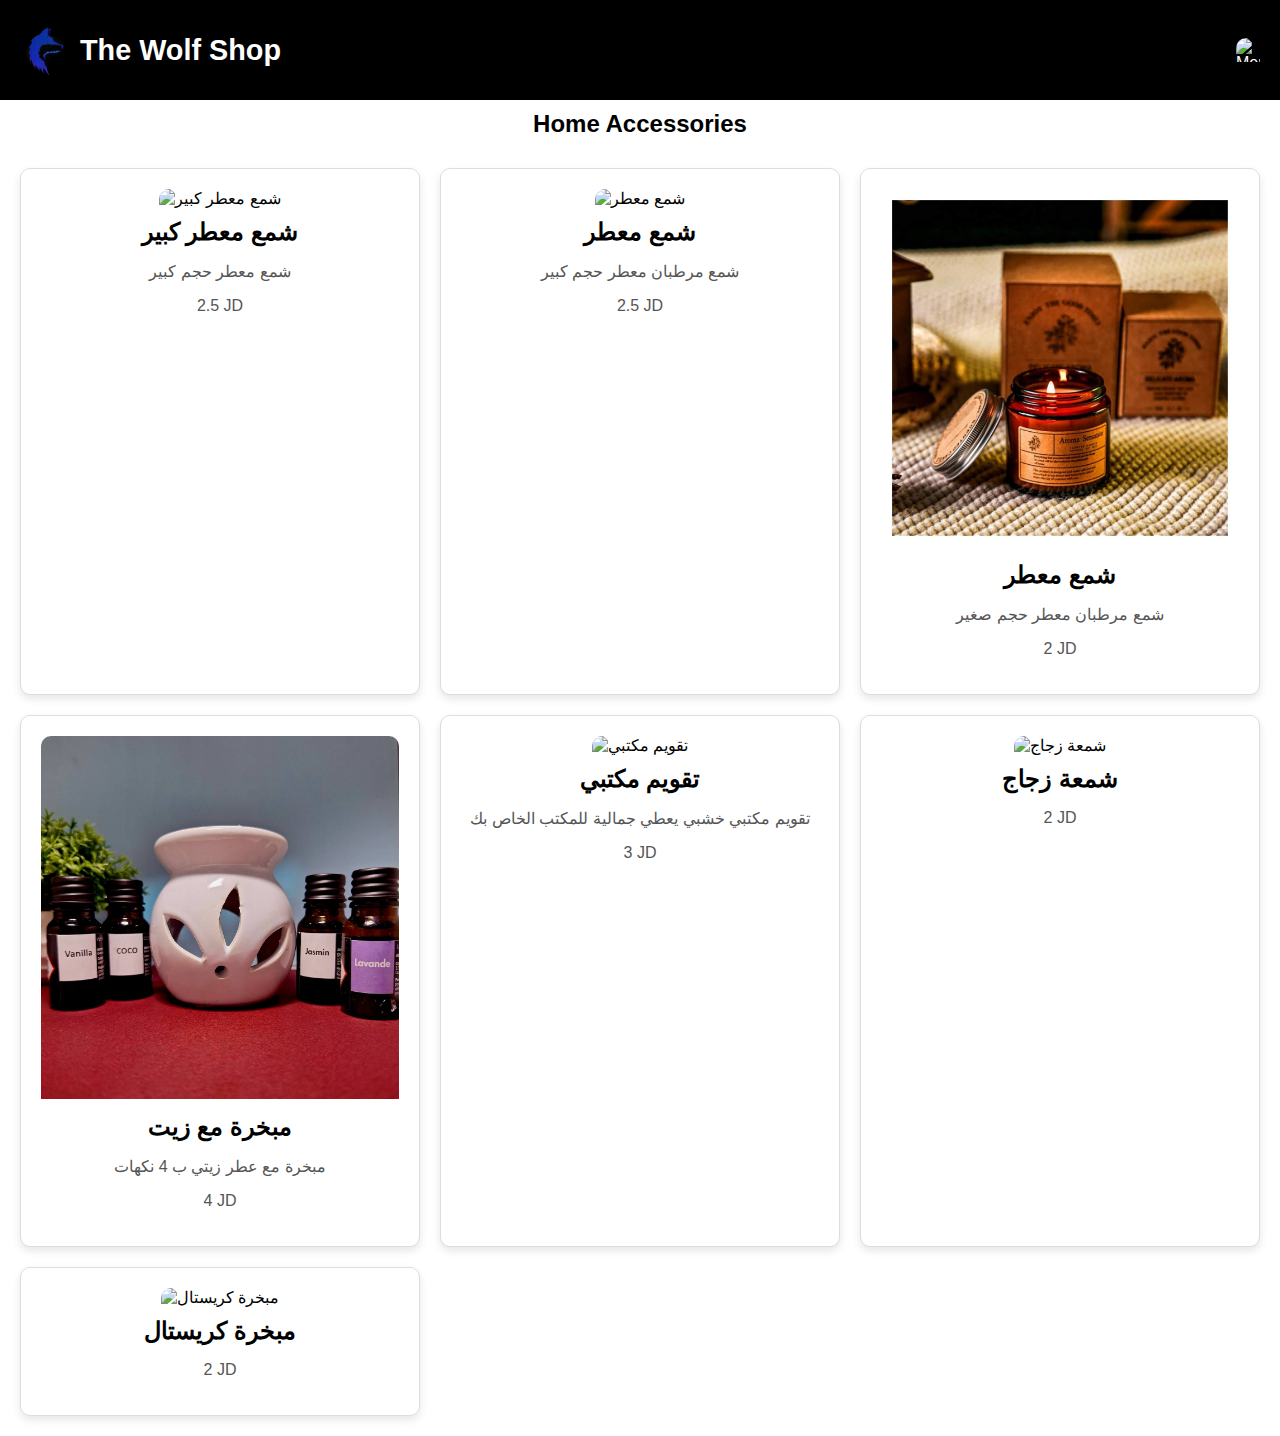
==== accessories.html @ bcd1ec47 "Update accessories.html" ====
<!DOCTYPE html>
<html lang="ar">
<head>
    <meta charset="UTF-8">
    <meta name="viewport" content="width=device-width, initial-scale=1.0">
    <title>The Wolf Shop</title>
    <style>
        /* تصميم الصفحة العامة */
        body {
            font-family: Arial, sans-serif;
            margin: 0;
            padding: 0;
            box-sizing: border-box;
            scroll-behavior: smooth;
            background-color: white;
        }

        header {
            background-color: #000;
            color: white;
            padding: 10px 20px;
            display: flex;
            justify-content: space-between;
            align-items: center;
            height: 80px;
        }

        .logo-container {
            display: flex;
            align-items: center;
        }

        .logo-container h1 {
            margin: 0;
            padding-left: 10px;
            font-size: 1.8em;
        }

        .logo-container img {
            width: 50px;
            height: 50px;
        }

        .menu-icon {
            width: 24px;
            height: 24px;
            cursor: pointer;
        }

        .menu {
            display: none;
            position: fixed;
            top: 0;
            right: 0;
            width: 50%;
            height: 100%;
            background-color: black;
            color: white;
            padding: 20px;
            box-shadow: -5px 0 10px rgba(0, 0, 0, 0.5);
            transition: transform 0.3s ease-in-out;
            transform: translateX(100%);
        }

        .menu.active {
            display: block;
            transform: translateX(0);
        }

        .menu a {
            display: block;
            margin: 20px 0;
            color: white;
            text-decoration: none;
            font-size: 1.5em;
        }

        .menu a:hover {
            color: darkblue;
        }

        .home-link {
            color: white;
            text-decoration: none;
            font-size: 1.2em;
            padding: 10px 20px;
            background-color: darkblue;
            border-radius: 5px;
        }

        .icon {
            width: 24px;
            height: 24px;
            animation: draw 2s forwards;
        }

        @keyframes draw {
            from { width: 0; height: 0; opacity: 1; }
            to { width: 13%; height: 13%; opacity: 1; }
        }

        /* تصميم المنتجات */
        .products {
            display: grid;
            grid-template-columns: repeat(auto-fit, minmax(300px, 1fr));
            gap: 20px;
            padding: 20px;
        }

        article {
            background-color: #fff;
            border: 1px solid #ddd;
            border-radius: 10px;
            box-shadow: 0 4px 8px rgba(0, 0, 0, 0.1);
            padding: 20px;
            text-align: center;
            transition: transform 0.2s;
        }

        article:hover {
            transform: scale(1.05);
        }

        img {
            width: 100%;
            height: auto;
            border-radius: 10px 10px 0 0;
            cursor: pointer; /* نضيف هذا حتى يظهر أن الصورة قابلة للنقر */
        }

        h2 {
            font-size: 1.5em;
            margin: 10px 0;
            text-align: center;
            width: 100%;
        }

        p {
            font-size: 1em;
            color: #555;
        }

        .buy-button {
            display: inline-block;
            padding: 10px 20px;
            background-color: darkblue;
            color: white;
            text-decoration: none;
            border-radius: 5px;
            margin-top: 10px;
            transition: background-color 0.3s;
        }

        .buy-button:hover {
            background-color: #0044cc;
        }

        /* تصميم النافذة المنبثقة */
        .modal {
            display: none;
            position: fixed;
            z-index: 1000;
            left: 0;
            top: 0;
            width: 100%;
            height: 100%;
            background-color: rgba(0, 0, 0, 0.5);
        }

        .modal-content {
            background-color: #fff;
            margin: 10% auto;
            padding: 20px;
            width: 80%;
            max-width: 600px;
            border-radius: 10px;
            text-align: center;
        }

        .modal-content img {
            width: 100%;
            height: auto;
            border-radius: 10px;
            margin-bottom: 15px;
        }

        .modal-content .slider {
            position: relative;
            display: flex;
            align-items: center;
        }

        .modal-content .slider img {
            width: 100%;
            height: auto;
        }

        .modal-content .slider .prev,
        .modal-content .slider .next {
            position: absolute;
            top: 50%;
            transform: translateY(-50%);
            background-color: rgba(0, 0, 0, 0.5);
            color: white;
            border: none;
            padding: 10px;
            cursor: pointer;
        }

        .modal-content .slider .prev {
            left: 0;
        }

        .modal-content .slider .next {
            right: 0;
        }

        .modal-content .buy-button {
            margin-top: 20px;
        }

        .modal-buttons {
            display: flex;
            justify-content: space-around;
        }

        .close {
            color: #aaa;
            float: right;
            font-size: 28px;
            font-weight: bold;
        }

        .close:hover,
        .close:focus {
            color: black;
            text-decoration: none;
            cursor: pointer;
        }
    </style>
</head>
<body>

<header>
    <div class="logo-container">
        <img src="4.jpg" alt="علامة الموقع" class="icon">
        <h1>The Wolf Shop</h1>
    </div>
    <img src="....jpeg" alt="Menu Icon" class="menu-icon" id="menuIcon">
</header>

<!-- Menu -->
<div class="menu" id="menu">
    <a href="index.html" class="home-link">Home</a>
    <a href="accessories.html">Accessories</a>
    <a href="electronics.html">electronics</a>
    <a href="Perfumes.html">Perfumes</a>
    <a href="clothes.html">clothes</a>
    <a href="makeup.html">Makeup</a>
    <a href="other.html">other</a>
    <a href="https://www.instagram.com/the__wolf_shop?igsh=Nmwyc2s1bDZhbnEx">تواصل معنا</a>
</div>

<!-- نافذة منبثقة للمنتجات -->
<div id="productModal" class="modal">
    <div class="modal-content">
        <span class="close">&times;</span>
        <div class="slider">
            <button class="prev">&lt;</button>
            <img id="productImage" src="" alt="Product Image">
            <button class="next">&gt;</button>
        </div>
        <h3 id="productTitle"></h3>
        <a href="https://www.instagram.com/the__wolf_shop?igsh=Nmwyc2s1bDZhbnEx" target="_blank" class="buy-button">شراء الآن</a>
    </div>
</div>

<section>
    <div id="accessories" class="category">
        <h2> Home Accessories</h2>
        <div class="products">
            <article>
                <img src="شمع معطر كبير.jpg" alt="شمع معطر كبير" data-title=" شمع معطر كبير" data-images="شمع معطر كبير.jpg,شمع معطر كبير 2.jpg">
                <h2>شمع معطر كبير</h2>
                <p>شمع  معطر حجم كبير</p>
                <p>2.5 JD</p>
            </article>
            <article>
                <img src="شمع معطر 2.jpg" alt="شمع معطر " data-title="شمع معطر" data-images="شمع معطر 2.jpg,شمع معطر.jpg,شمع معطر3.jpg">
                <h2>شمع معطر</h2>
                <p>شمع مرطبان معطر حجم كبير</p>
                <p>2.5 JD</p>
            </article>
            <article>
                <img src="شمع معطر مرطبان حجم صغير.jpg" alt="شمع معطر " data-title="شمع معطر" data-images="شمع معطر مرطبان حجم صغير.jpg,شمع معطر مرطبان حجم صغير1.jpg,شمع معطر مرطبان حجم صغير2.jpg">
                <h2>شمع معطر</h2>
                <p>شمع مرطبان معطر حجم صغير</p>
                <p>2 JD</p>
            </article>
            <article>
                <img src="مبخرة مع زيت.jpg" alt="مبخرة مع زيت" data-title="مبخرة مع زيت" data-images="مبخرة مع زيت.jpg,زيت عطر فانيلا.jpg,زيت عطر لفندر.jpg,زيت عطر كوكو.jpg,زيت عطر ياسين.jpg">
                <h2>مبخرة مع زيت</h2>
                <p>مبخرة مع عطر زيتي ب 4 نكهات</p>
                <p>4 JD</p>
            </article>
            <article>
                <img src="تقويم مكتبي.jpg" alt="تقويم مكتبي" data-title="تقويم مكتبي" data-images="تقويم مكتبي.jpg,تقويم مكتبي 2.jpg,تقويم مكتبي 3.jpg">
                <h2>تقويم مكتبي</h2>
                <p>تقويم مكتبي خشبي يعطي جمالية للمكتب الخاص بك</p>
                <p>3 JD</p>
            </article>
            <article>
                <img src="شمعة زجاج.jpg" alt="شمعة زجاج" data-title="شمعة زجاج" data-images="شمعة زجاج.jpg,شمعة زجاج 3.jpg,شمعة زجاج 2.jpg">
                <h2>شمعة زجاج</h2>
                <p></p>
                <p>2 JD</p>
            </article>
            <article>
                <img src="مبخرة كريستال.jpg" alt="مبخرة كريستال" data-title="مبخرة كريستال" data-images="مبخرة كريستال.jpg">
                <h2>مبخرة كريستال</h2>
                <p></p>
                <p>2 JD</p>
            </article>
        </div>
    </div>
</section>

<script>
    // Toggle Menu
    const menuIcon = document.getElementById('menuIcon');
    const menu = document.getElementById('menu');

    menuIcon.addEventListener('click', () => {
        menu.classList.toggle('active');
    });

    // Modal Variables
    const productModal = document.getElementById('productModal');
    const closeModal = document.querySelector('.close');
    const productImage = document.getElementById('productImage');
    const productTitle = document.getElementById('productTitle');
    let currentImageIndex = 0;
    let imagesArray = [];

    // Function to show the modal
    document.querySelectorAll('.products img').forEach(image => {
        image.addEventListener('click', function() {
            const images = this.getAttribute('data-images').split(',');
            imagesArray = images;
            currentImageIndex = 0;
            productImage.src = imagesArray[currentImageIndex];
            productTitle.textContent = this.getAttribute('data-title');
            productModal.style.display = 'block';
        });
    });

    // Close modal
    closeModal.addEventListener('click', function() {
        productModal.style.display = 'none';
    });

    // Image slider functionality
    document.querySelector('.next').addEventListener('click', () => {
        currentImageIndex = (currentImageIndex + 1) % imagesArray.length;
        productImage.src = imagesArray[currentImageIndex];
    });

    document.querySelector('.prev').addEventListener('click', () => {
        currentImageIndex = (currentImageIndex - 1 + imagesArray.length) % imagesArray.length;
        productImage.src = imagesArray[currentImageIndex];
    });

    // Close modal if clicking outside the modal content
    window.onclick = function(event) {
        if (event.target == productModal) {
            productModal.style.display = 'none';
        }
    };
</script>

</body>
</html>
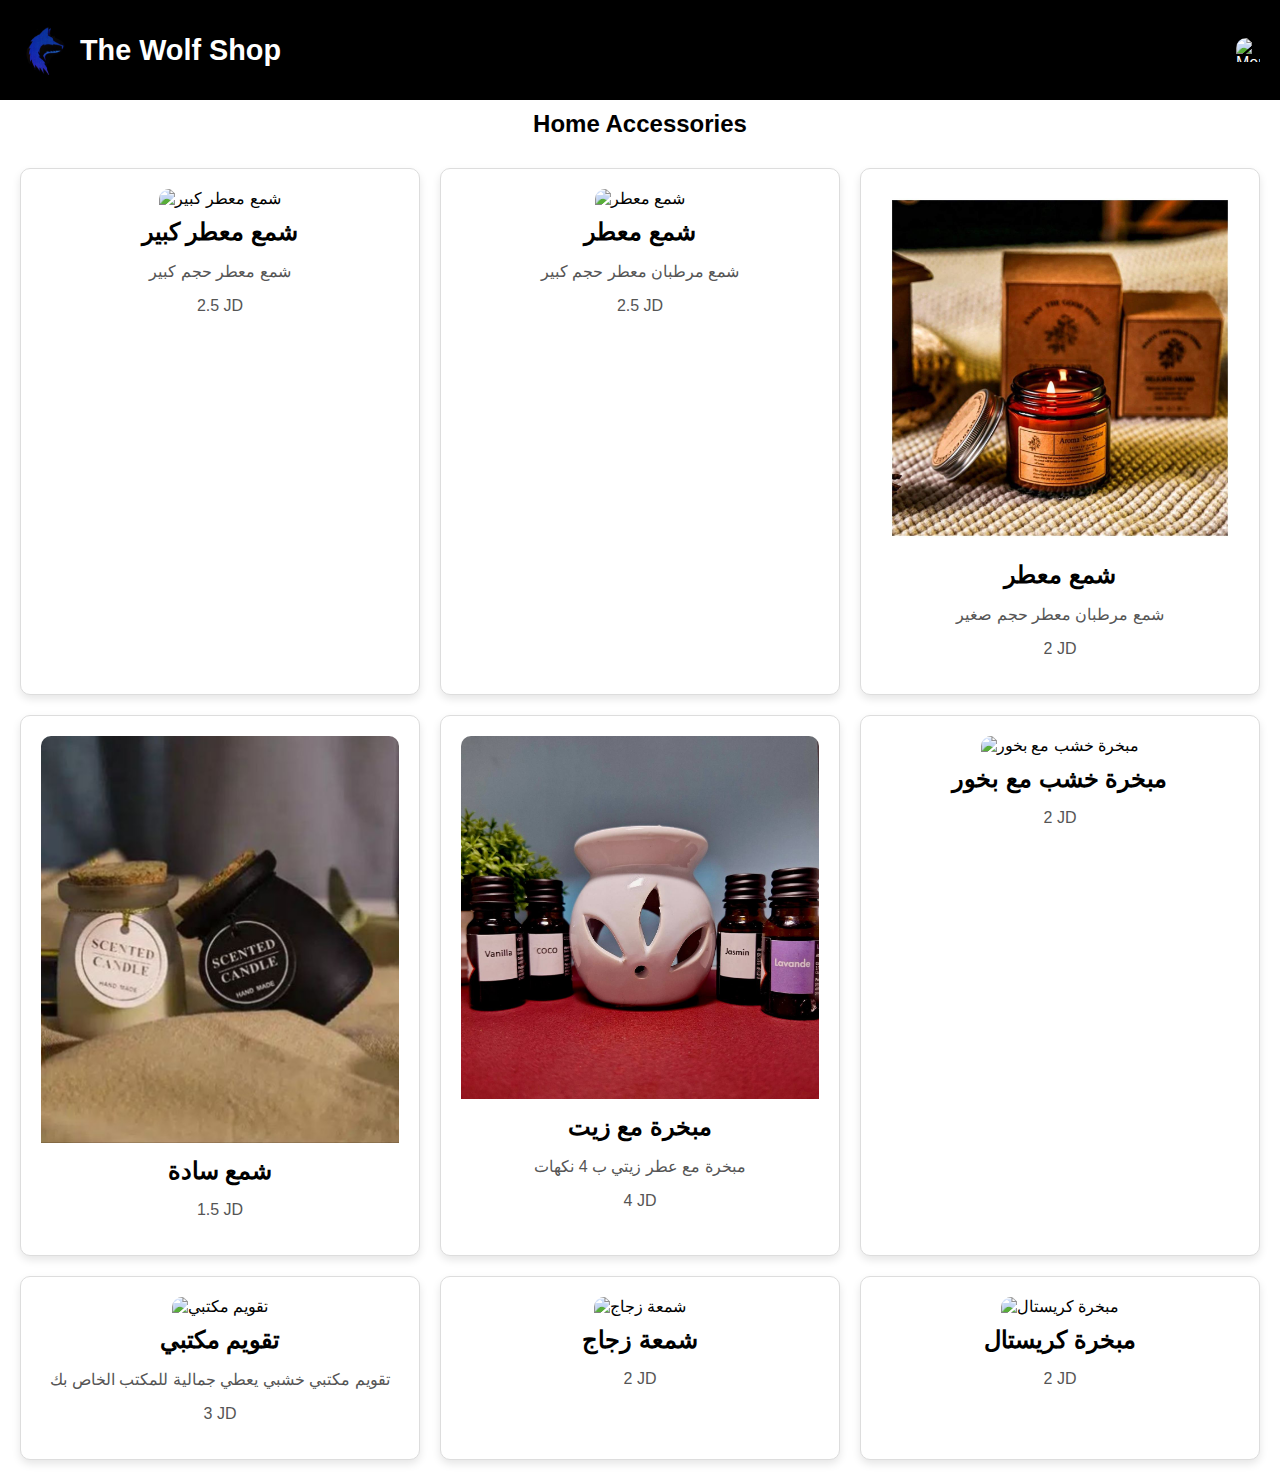
==== commit 32ced25a: "Update accessories.html" ====
--- a/accessories.html
+++ b/accessories.html
@@ -298,10 +298,22 @@
                 <p>2 JD</p>
             </article>
             <article>
+                <img src="شمع سادة.jpg" alt="شمع سادة " data-title="شمع سادة" data-images="شمع سادة.jpg,شمع سادة2.jpg,شمع سادة3.jpg">
+                <h2>شمع سادة</h2>
+                <p></p>
+                <p>1.5 JD</p>
+            </article>
+            <article>
                 <img src="مبخرة مع زيت.jpg" alt="مبخرة مع زيت" data-title="مبخرة مع زيت" data-images="مبخرة مع زيت.jpg,زيت عطر فانيلا.jpg,زيت عطر لفندر.jpg,زيت عطر كوكو.jpg,زيت عطر ياسين.jpg">
                 <h2>مبخرة مع زيت</h2>
                 <p>مبخرة مع عطر زيتي ب 4 نكهات</p>
                 <p>4 JD</p>
+            </article>
+            <article>
+                <img src="مبخرة خشب2.jpg" alt="مبخرة خشب مع بخور " data-title="مبخرة خشب مع بخور " data-images="مبخرة خشب2.jpg,مبخرة خشب3.jpg,مبخرة خشب4.jpg">
+                <h2>مبخرة خشب مع بخور</h2>
+                <p></p>
+                <p>2 JD</p>
             </article>
             <article>
                 <img src="تقويم مكتبي.jpg" alt="تقويم مكتبي" data-title="تقويم مكتبي" data-images="تقويم مكتبي.jpg,تقويم مكتبي 2.jpg,تقويم مكتبي 3.jpg">
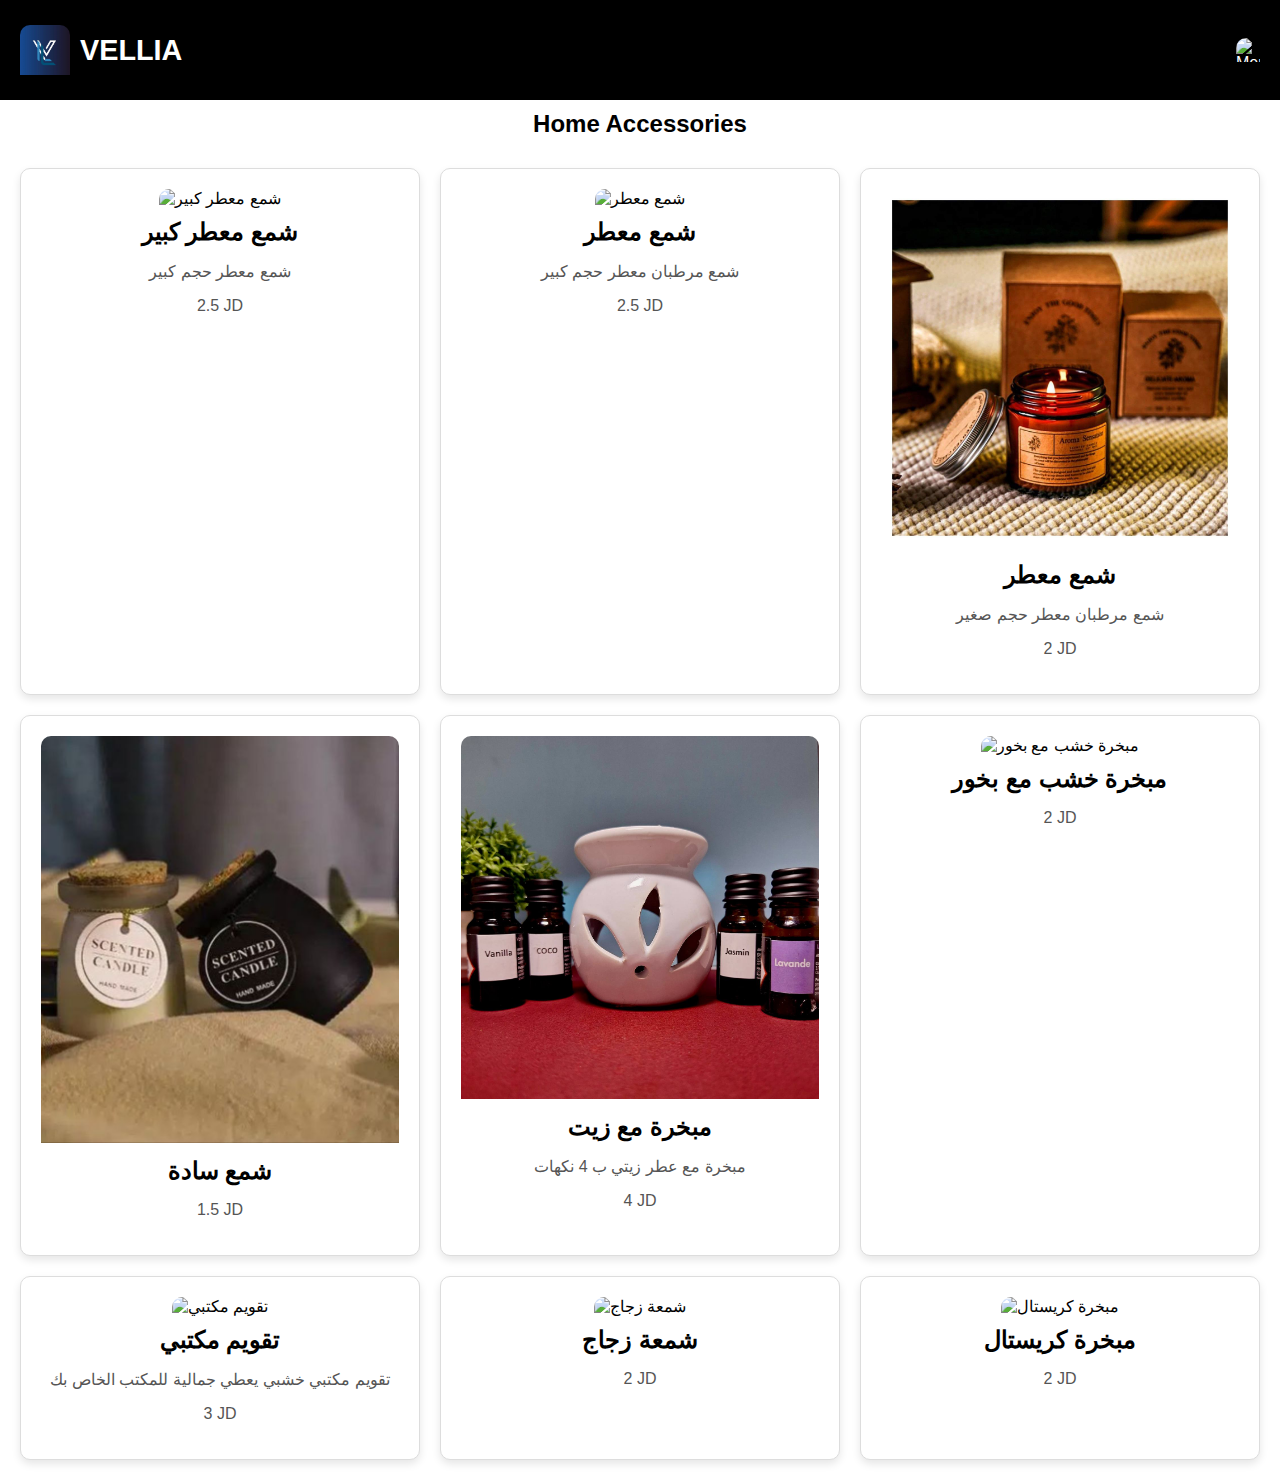
==== commit e9af5b8e: "Update accessories.html" ====
--- a/accessories.html
+++ b/accessories.html
@@ -4,6 +4,7 @@
     <meta charset="UTF-8">
     <meta name="viewport" content="width=device-width, initial-scale=1.0">
     <title>The Wolf Shop</title>
+    <link rel="icon" href="logo00.jpg">
     <style>
         /* تصميم الصفحة العامة */
         body {
@@ -243,8 +244,8 @@
 
 <header>
     <div class="logo-container">
-        <img src="4.jpg" alt="علامة الموقع" class="icon">
-        <h1>The Wolf Shop</h1>
+        <img src="logo00.jpg" alt="علامة الموقع" class="icon">
+        <h1>VELLIA</h1>
     </div>
     <img src="....jpeg" alt="Menu Icon" class="menu-icon" id="menuIcon">
 </header>
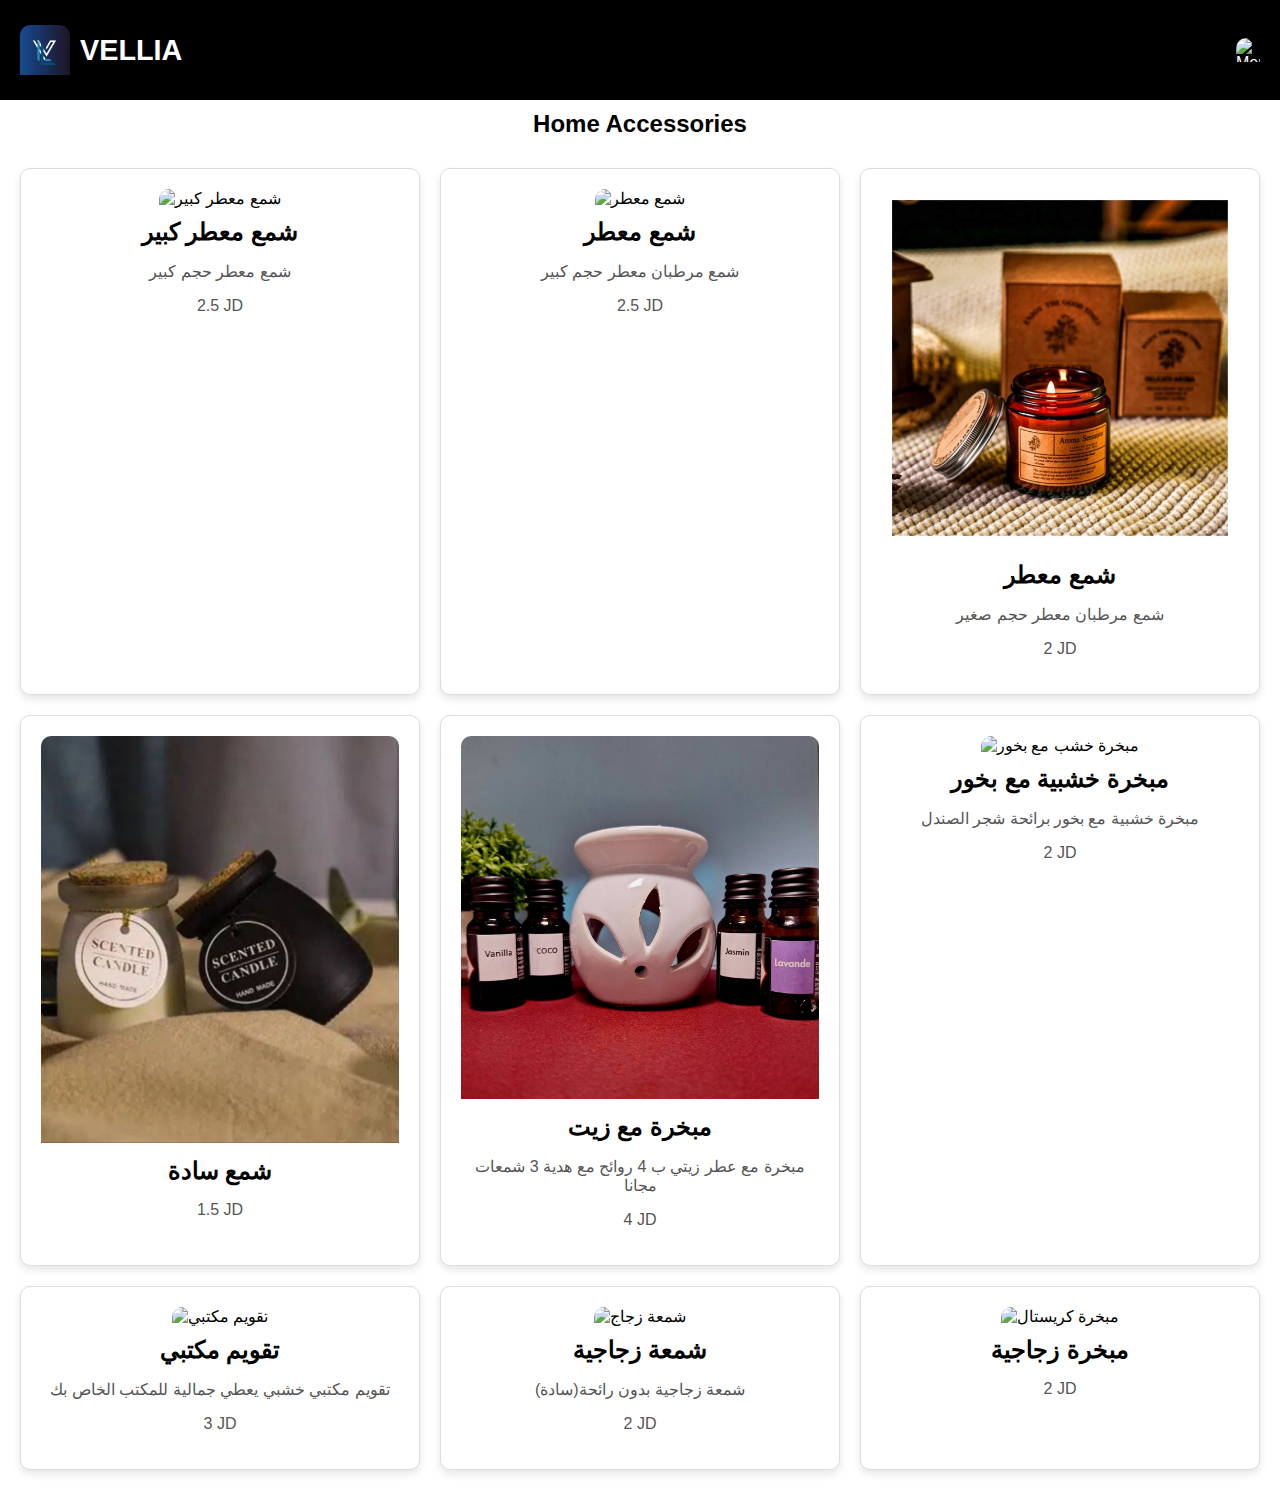
==== commit 434aaa45: "Update accessories.html" ====
--- a/accessories.html
+++ b/accessories.html
@@ -156,88 +156,88 @@
             background-color: #0044cc;
         }
 
-        /* تصميم النافذة المنبثقة */
-        .modal {
-            display: none;
-            position: fixed;
-            z-index: 1000;
-            left: 0;
-            top: 0;
-            width: 100%;
-            height: 100%;
-            background-color: rgba(0, 0, 0, 0.5);
-        }
-
-        .modal-content {
-            background-color: #fff;
-            margin: 10% auto;
-            padding: 20px;
-            width: 80%;
-            max-width: 600px;
-            border-radius: 10px;
-            text-align: center;
-        }
-
-        .modal-content img {
-            width: 100%;
-            height: auto;
-            border-radius: 10px;
-            margin-bottom: 15px;
-        }
-
-        .modal-content .slider {
-            position: relative;
-            display: flex;
-            align-items: center;
-        }
-
-        .modal-content .slider img {
-            width: 100%;
-            height: auto;
-        }
-
-        .modal-content .slider .prev,
-        .modal-content .slider .next {
-            position: absolute;
-            top: 50%;
-            transform: translateY(-50%);
-            background-color: rgba(0, 0, 0, 0.5);
-            color: white;
-            border: none;
-            padding: 10px;
-            cursor: pointer;
-        }
-
-        .modal-content .slider .prev {
-            left: 0;
-        }
-
-        .modal-content .slider .next {
-            right: 0;
-        }
-
-        .modal-content .buy-button {
-            margin-top: 20px;
-        }
-
-        .modal-buttons {
-            display: flex;
-            justify-content: space-around;
-        }
-
-        .close {
-            color: #aaa;
-            float: right;
-            font-size: 28px;
-            font-weight: bold;
-        }
-
-        .close:hover,
-        .close:focus {
-            color: black;
-            text-decoration: none;
-            cursor: pointer;
-        }
+       /* تصميم النافذة المنبثقة */
+.modal {
+    display: none; /* إخفاء النافذة بشكل افتراضي */
+    position: fixed; /* تجعل النافذة في مكان ثابت */
+    z-index: 1000; /* تجعلها فوق العناصر الأخرى */
+    left: 50%; /* مركز النافذة من اليسار */
+    top: 50%; /* مركز النافذة من الأعلى */
+    transform: translate(-50%, -50%); /* محاذاة النافذة في المنتصف */
+    width: 60%; /* عرض النافذة (أصغر) */
+    max-width: 400px; /* الحد الأقصى للعرض (أصغر) */
+    height: auto; /* ارتفاع النافذة تلقائي */
+    background-color: rgba(0, 0, 0, 0.5); /* الخلفية الشفافة */
+}
+
+.modal-content {
+    background-color: #fff; /* خلفية المحتوى */
+    padding: 20px; /* مسافة داخلية */
+    border-radius: 10px; /* زوايا دائرية */
+    text-align: center; /* محاذاة النص */
+}
+
+.modal-content img {
+    width: 100%; /* عرض الصورة */
+    height: auto; /* ارتفاع تلقائي */
+    border-radius: 10px; /* زوايا دائرية للصورة */
+    margin-bottom: 15px; /* مسافة تحت الصورة */
+}
+
+.modal-content .slider {
+    position: relative; /* موضع نسبي للزر */
+    display: flex; /* استخدام الفليكس */
+    align-items: center; /* محاذاة العناصر */
+}
+
+.modal-content .slider img {
+    width: 100%; /* عرض الصورة في السلايدر */
+    height: auto; /* ارتفاع تلقائي */
+}
+
+.modal-content .slider .prev,
+.modal-content .slider .next {
+    position: absolute; /* موضع مطلق */
+    top: 50%; /* مركز من الأعلى */
+    transform: translateY(-50%); /* محاذاة عمودياً */
+    background-color: rgba(0, 0, 0, 0.5); /* لون الخلفية */
+    color: white; /* لون النص */
+    border: none; /* بدون حدود */
+    padding: 10px; /* مسافة داخلية */
+    cursor: pointer; /* شكل المؤشر */
+}
+
+.modal-content .slider .prev {
+    left: 0; /* الجانب الأيسر */
+}
+
+.modal-content .slider .next {
+    right: 0; /* الجانب الأيمن */
+}
+
+.modal-content .buy-button {
+    margin-top: 20px; /* مسافة فوق زر الشراء */
+}
+
+.modal-buttons {
+    display: flex; /* استخدام الفليكس */
+    justify-content: space-around; /* توزيع العناصر */
+}
+
+.close {
+    color: #aaa; /* لون الزر */
+    float: right; /* محاذاة إلى اليمين */
+    font-size: 28px; /* حجم الخط */
+    font-weight: bold; /* سمك الخط */
+}
+
+.close:hover,
+.close:focus {
+    color: black; /* لون عند التحويم */
+    text-decoration: none; /* إزالة التسطير */
+    cursor: pointer; /* شكل المؤشر */
+}
+
     </style>
 </head>
 <body>
@@ -307,13 +307,13 @@
             <article>
                 <img src="مبخرة مع زيت.jpg" alt="مبخرة مع زيت" data-title="مبخرة مع زيت" data-images="مبخرة مع زيت.jpg,زيت عطر فانيلا.jpg,زيت عطر لفندر.jpg,زيت عطر كوكو.jpg,زيت عطر ياسين.jpg">
                 <h2>مبخرة مع زيت</h2>
-                <p>مبخرة مع عطر زيتي ب 4 نكهات</p>
+                <p>مبخرة مع عطر زيتي ب 4 روائح مع هدية 3 شمعات مجانا</p>
                 <p>4 JD</p>
             </article>
             <article>
                 <img src="مبخرة خشب2.jpg" alt="مبخرة خشب مع بخور " data-title="مبخرة خشب مع بخور " data-images="مبخرة خشب2.jpg,مبخرة خشب3.jpg,مبخرة خشب4.jpg">
-                <h2>مبخرة خشب مع بخور</h2>
-                <p></p>
+                <h2>مبخرة خشبية مع بخور</h2>
+                <p>مبخرة خشبية مع بخور برائحة شجر الصندل</p>
                 <p>2 JD</p>
             </article>
             <article>
@@ -324,13 +324,13 @@
             </article>
             <article>
                 <img src="شمعة زجاج.jpg" alt="شمعة زجاج" data-title="شمعة زجاج" data-images="شمعة زجاج.jpg,شمعة زجاج 3.jpg,شمعة زجاج 2.jpg">
-                <h2>شمعة زجاج</h2>
-                <p></p>
+                <h2> شمعة زجاجية</h2>
+                <p>شمعة زجاجية بدون رائحة(سادة)</p>
                 <p>2 JD</p>
             </article>
             <article>
                 <img src="مبخرة كريستال.jpg" alt="مبخرة كريستال" data-title="مبخرة كريستال" data-images="مبخرة كريستال.jpg">
-                <h2>مبخرة كريستال</h2>
+                <h2>مبخرة زجاجية</h2>
                 <p></p>
                 <p>2 JD</p>
             </article>
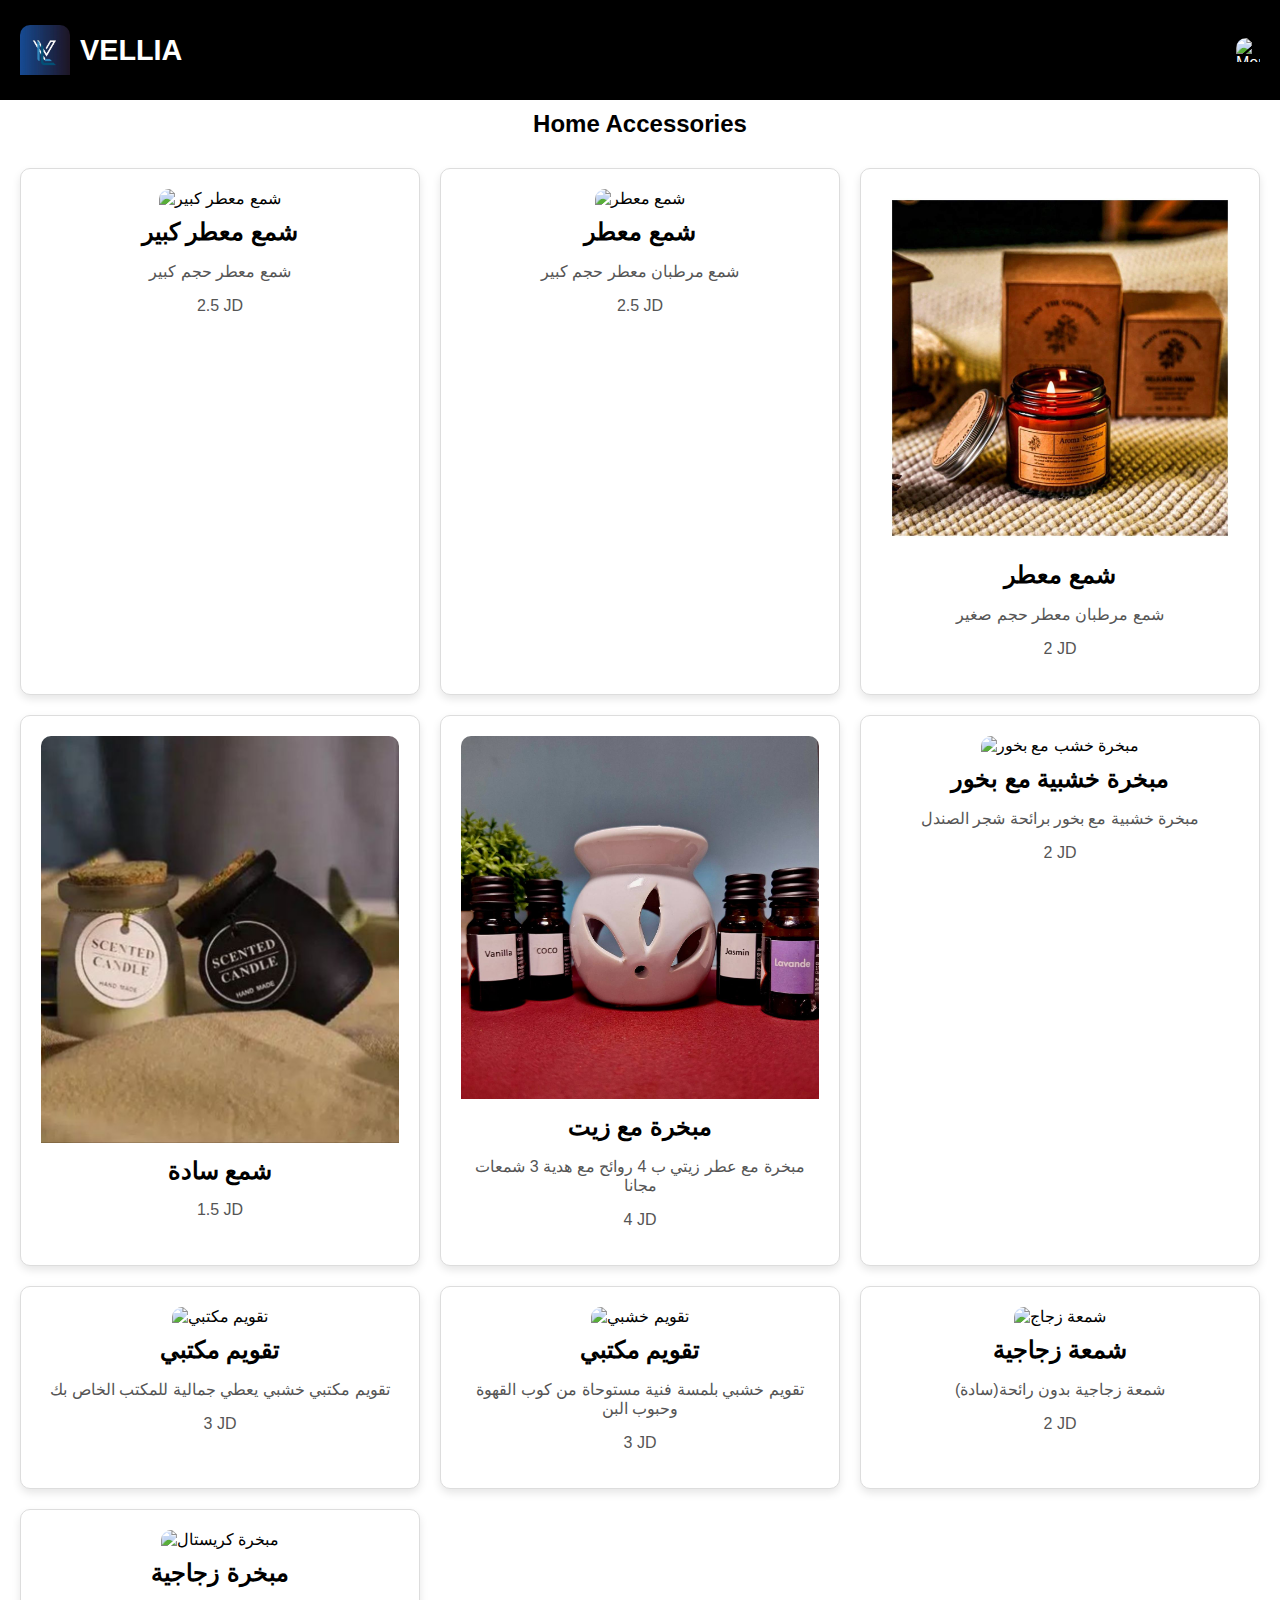
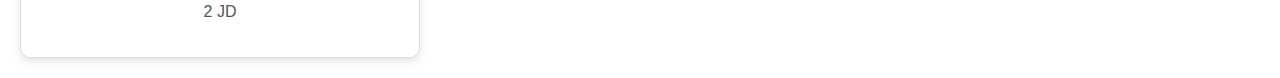
==== commit e219ad8e: "Update accessories.html" ====
--- a/accessories.html
+++ b/accessories.html
@@ -272,7 +272,7 @@
             <button class="next">&gt;</button>
         </div>
         <h3 id="productTitle"></h3>
-        <a href="https://www.instagram.com/the__wolf_shop?igsh=Nmwyc2s1bDZhbnEx" target="_blank" class="buy-button">شراء الآن</a>
+        <a href="https://www.instagram.com/vellia__shop?igsh=bjN2MDhiYTFqdGJp" target="_blank" class="buy-button">شراء الآن</a>
     </div>
 </div>
 
@@ -320,6 +320,12 @@
                 <img src="تقويم مكتبي.jpg" alt="تقويم مكتبي" data-title="تقويم مكتبي" data-images="تقويم مكتبي.jpg,تقويم مكتبي 2.jpg,تقويم مكتبي 3.jpg">
                 <h2>تقويم مكتبي</h2>
                 <p>تقويم مكتبي خشبي يعطي جمالية للمكتب الخاص بك</p>
+                <p>3 JD</p>
+            </article>
+			<article>
+                <img src="تقويم خشبي.jpg" alt=" تقويم خشبي" data-title="تقويم خشبي" data-images="تقويم خشبي.jpg,تقويم خشبي2.jpg,تقويم خشبي3.jpg">
+                <h2>تقويم مكتبي</h2>
+                <p>تقويم خشبي بلمسة فنية مستوحاة من كوب القهوة وحبوب البن</p>
                 <p>3 JD</p>
             </article>
             <article>
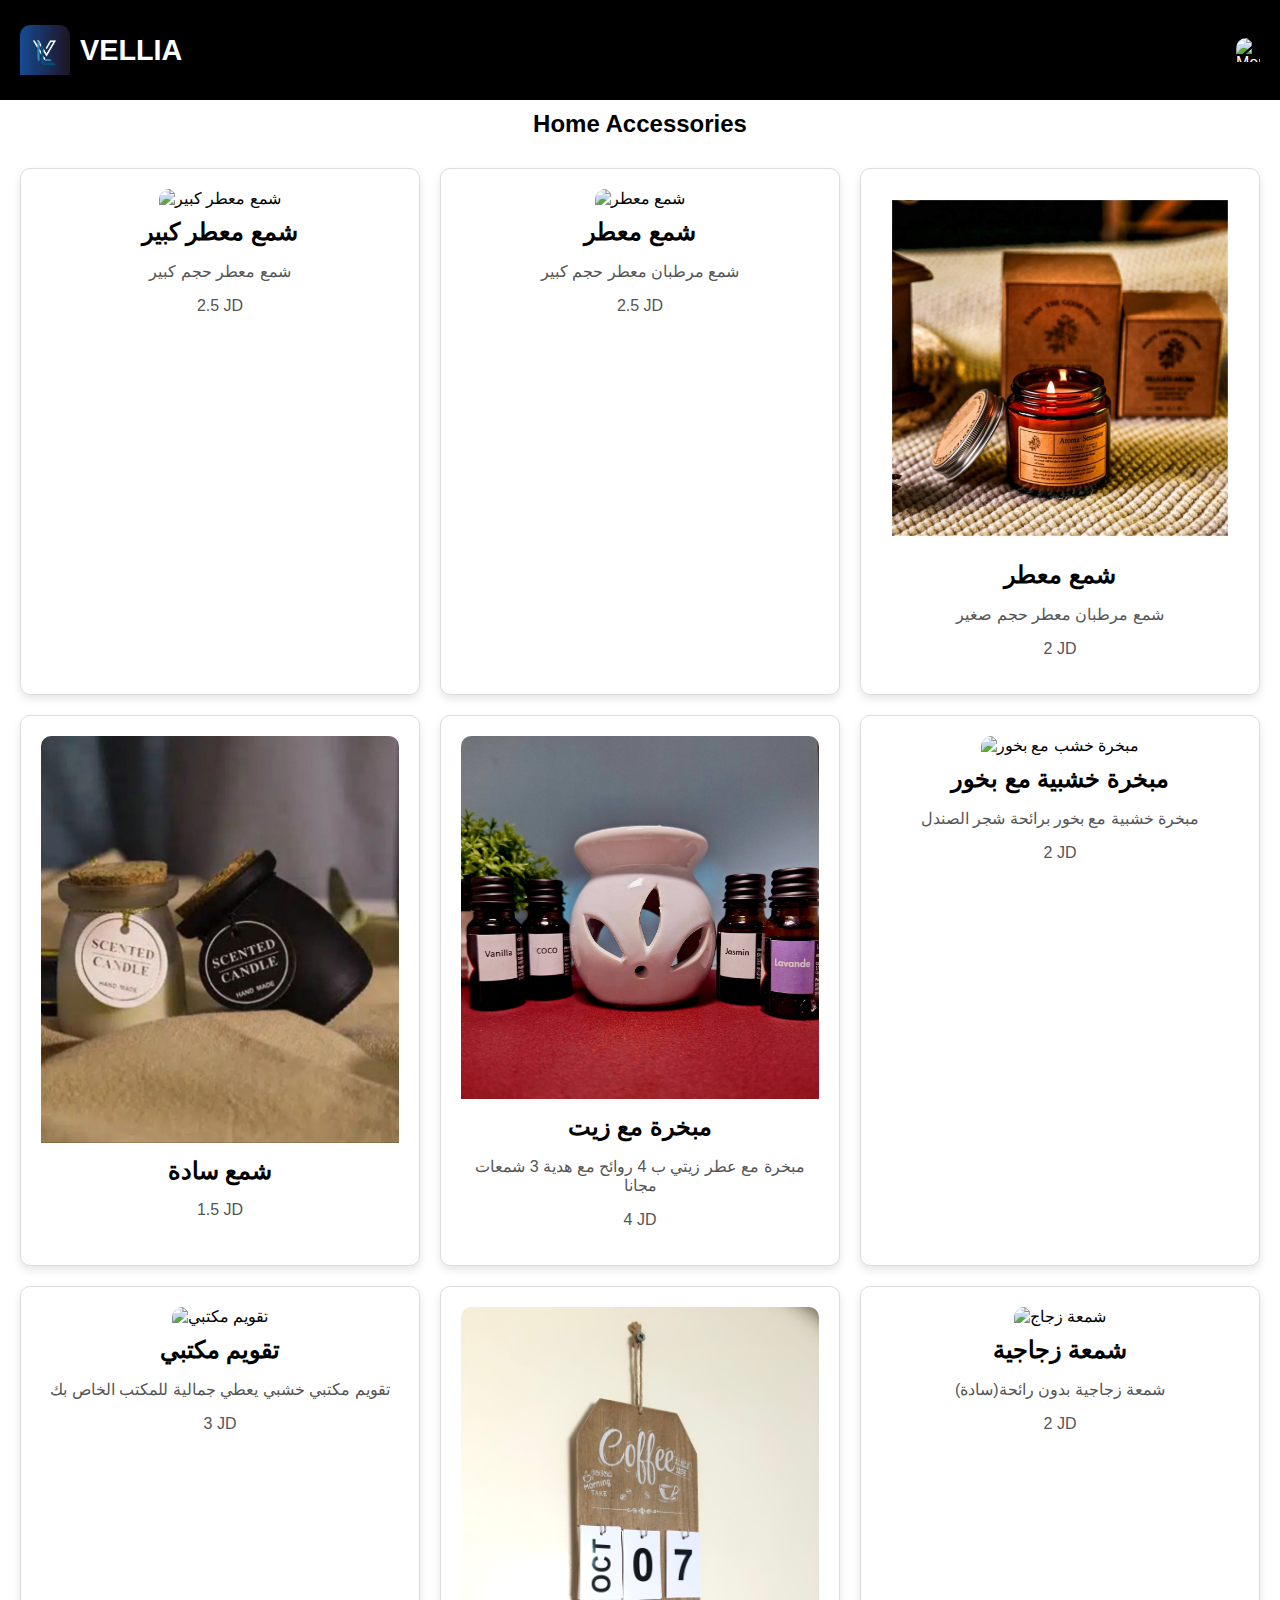
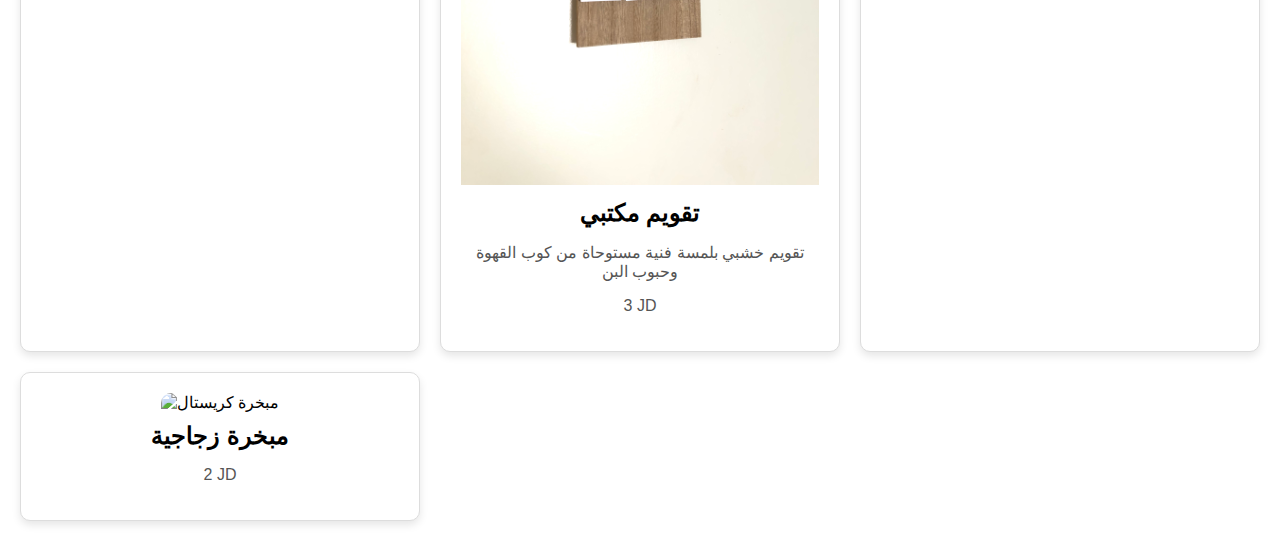
==== commit dfbf54dc: "Update accessories.html" ====
--- a/accessories.html
+++ b/accessories.html
@@ -323,7 +323,7 @@
                 <p>3 JD</p>
             </article>
 			<article>
-                <img src="تقويم خشبي.jpg" alt=" تقويم خشبي" data-title="تقويم خشبي" data-images="تقويم خشبي.jpg,تقويم خشبي2.jpg,تقويم خشبي3.jpg">
+                <img src="تقويم خشبي.jpeg" alt=" تقويم خشبي" data-title="تقويم خشبي" data-images="تقويم خشبي.jpeg,تقويم خشبي2.jpeg,تقويم خشبي3.jpeg">
                 <h2>تقويم مكتبي</h2>
                 <p>تقويم خشبي بلمسة فنية مستوحاة من كوب القهوة وحبوب البن</p>
                 <p>3 JD</p>
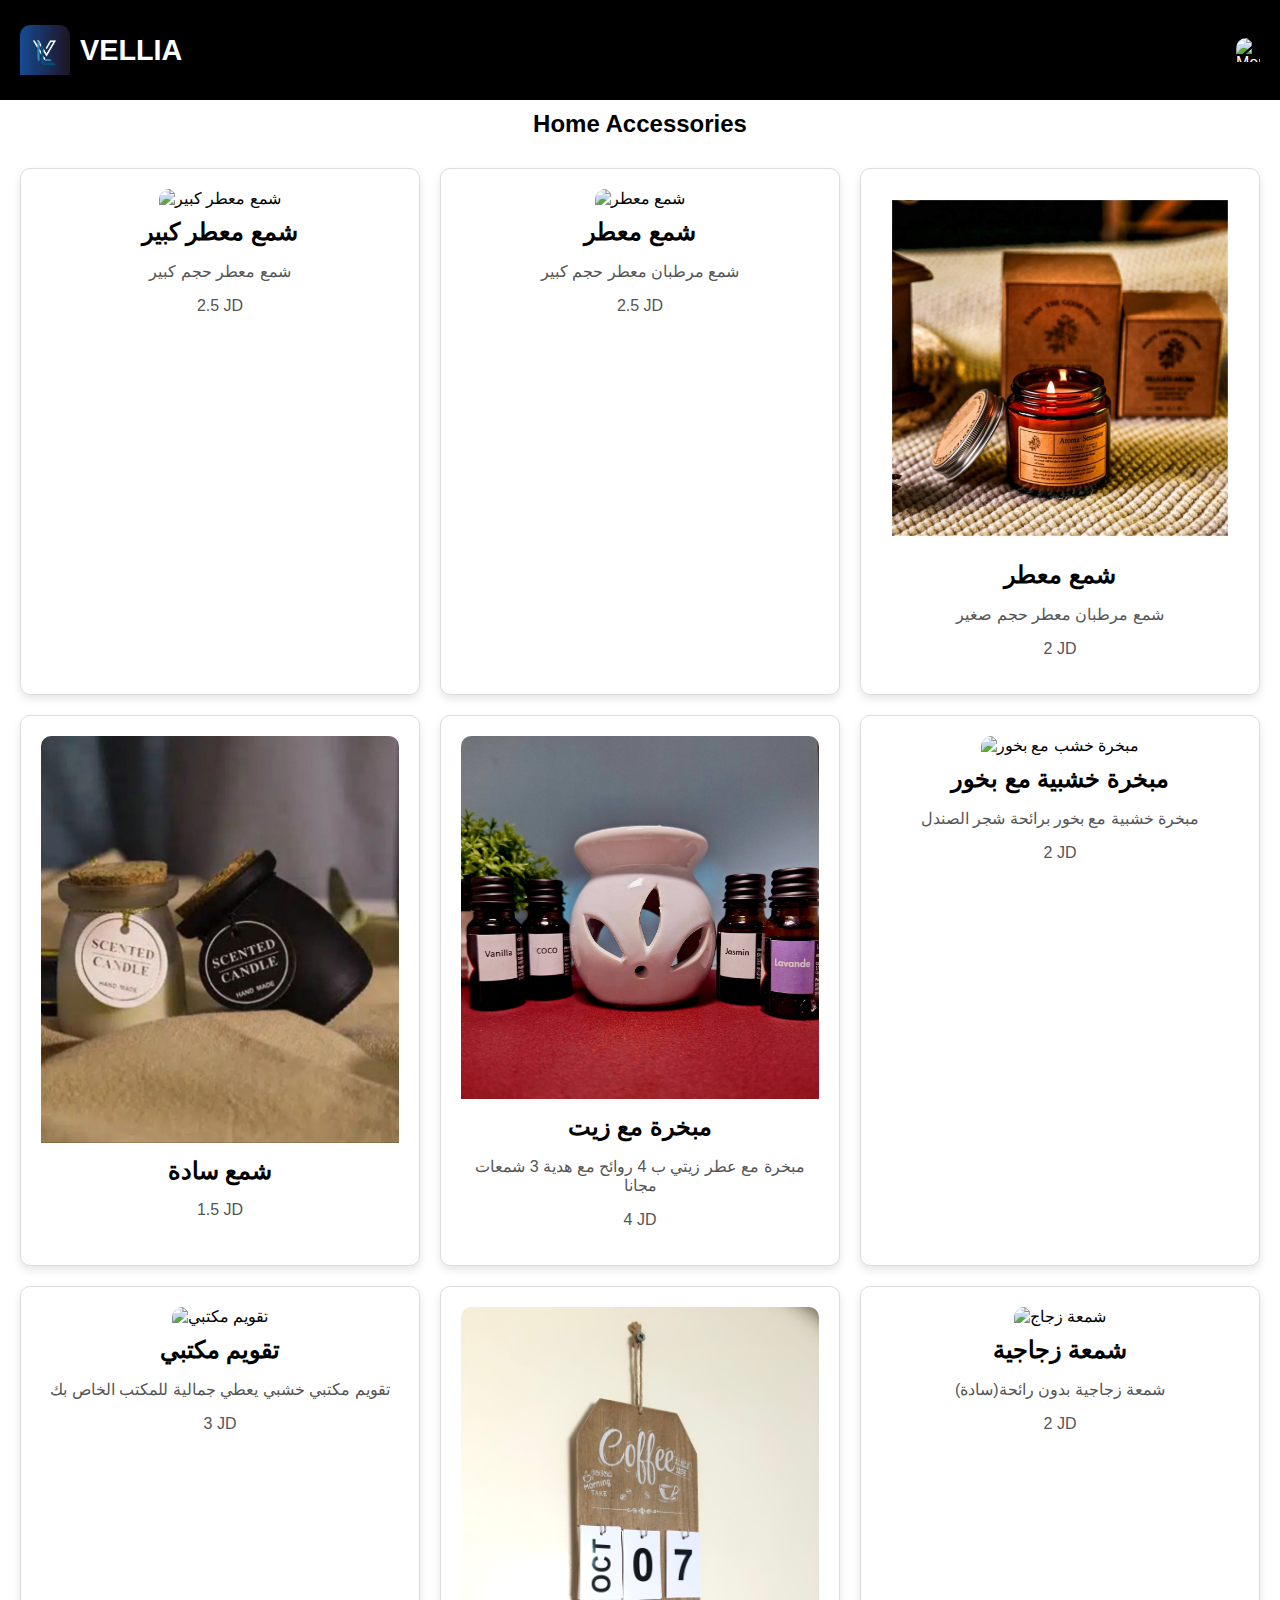
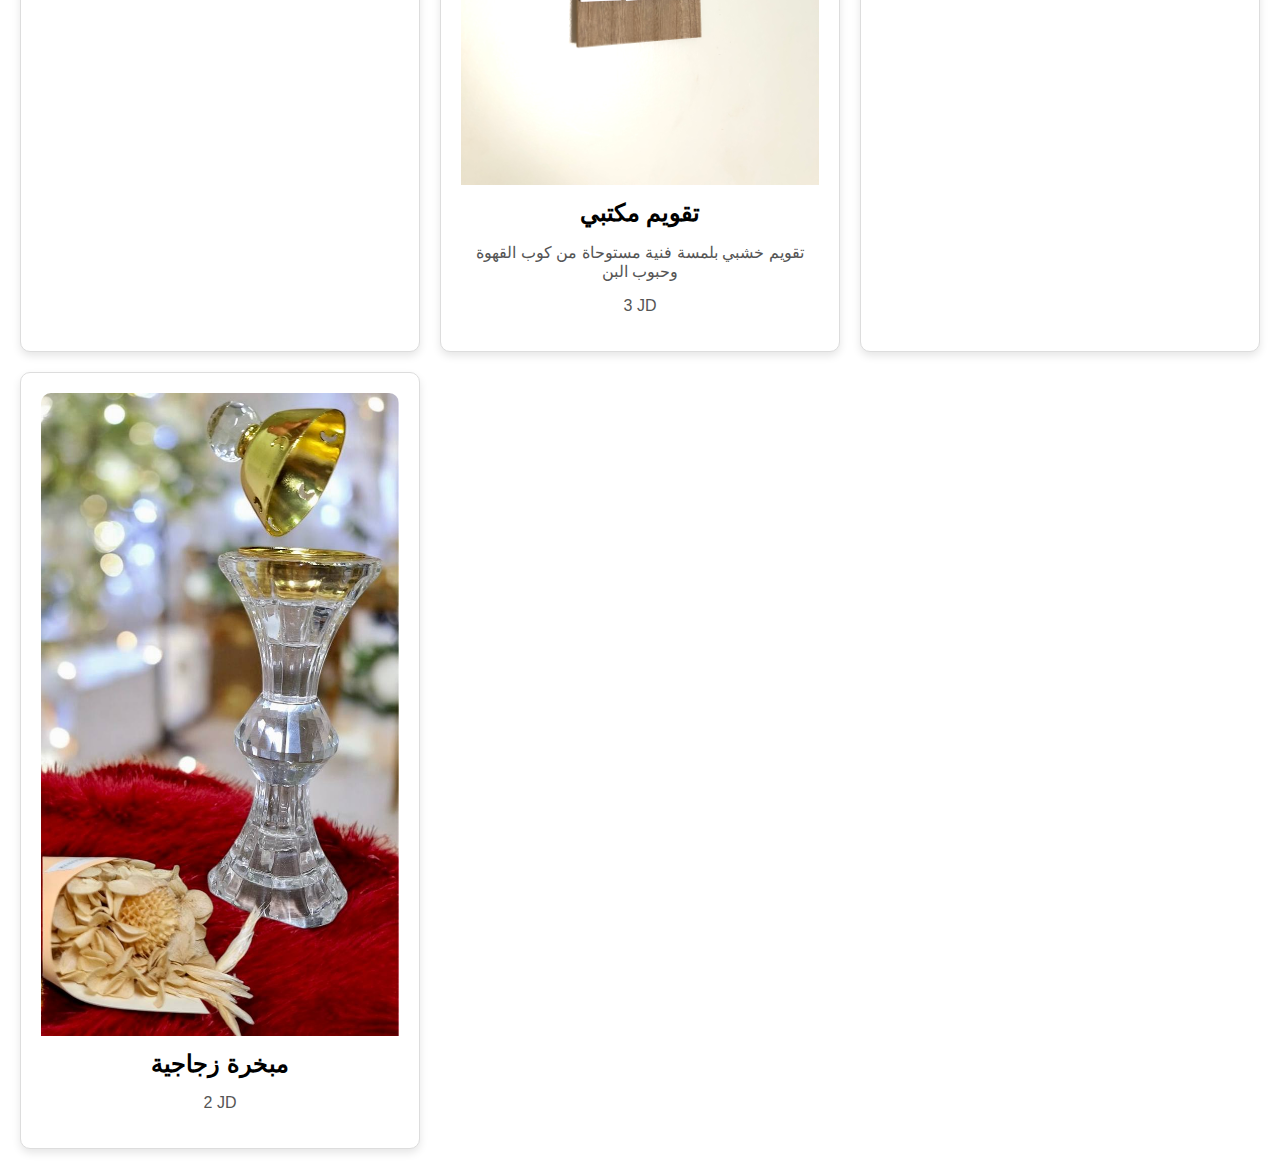
==== commit 34750ac1: "Update accessories.html" ====
--- a/accessories.html
+++ b/accessories.html
@@ -335,7 +335,7 @@
                 <p>2 JD</p>
             </article>
             <article>
-                <img src="مبخرة كريستال.jpg" alt="مبخرة كريستال" data-title="مبخرة كريستال" data-images="مبخرة كريستال.jpg">
+                <img src="مبخرة كستال.jpeg" alt="مبخرة كريستال" data-title="مبخرة كريستال" data-images="مبخرة كستال.jpeg,مبخرة كستال2.jpeg,مبخرة كستال3.jpeg">
                 <h2>مبخرة زجاجية</h2>
                 <p></p>
                 <p>2 JD</p>
